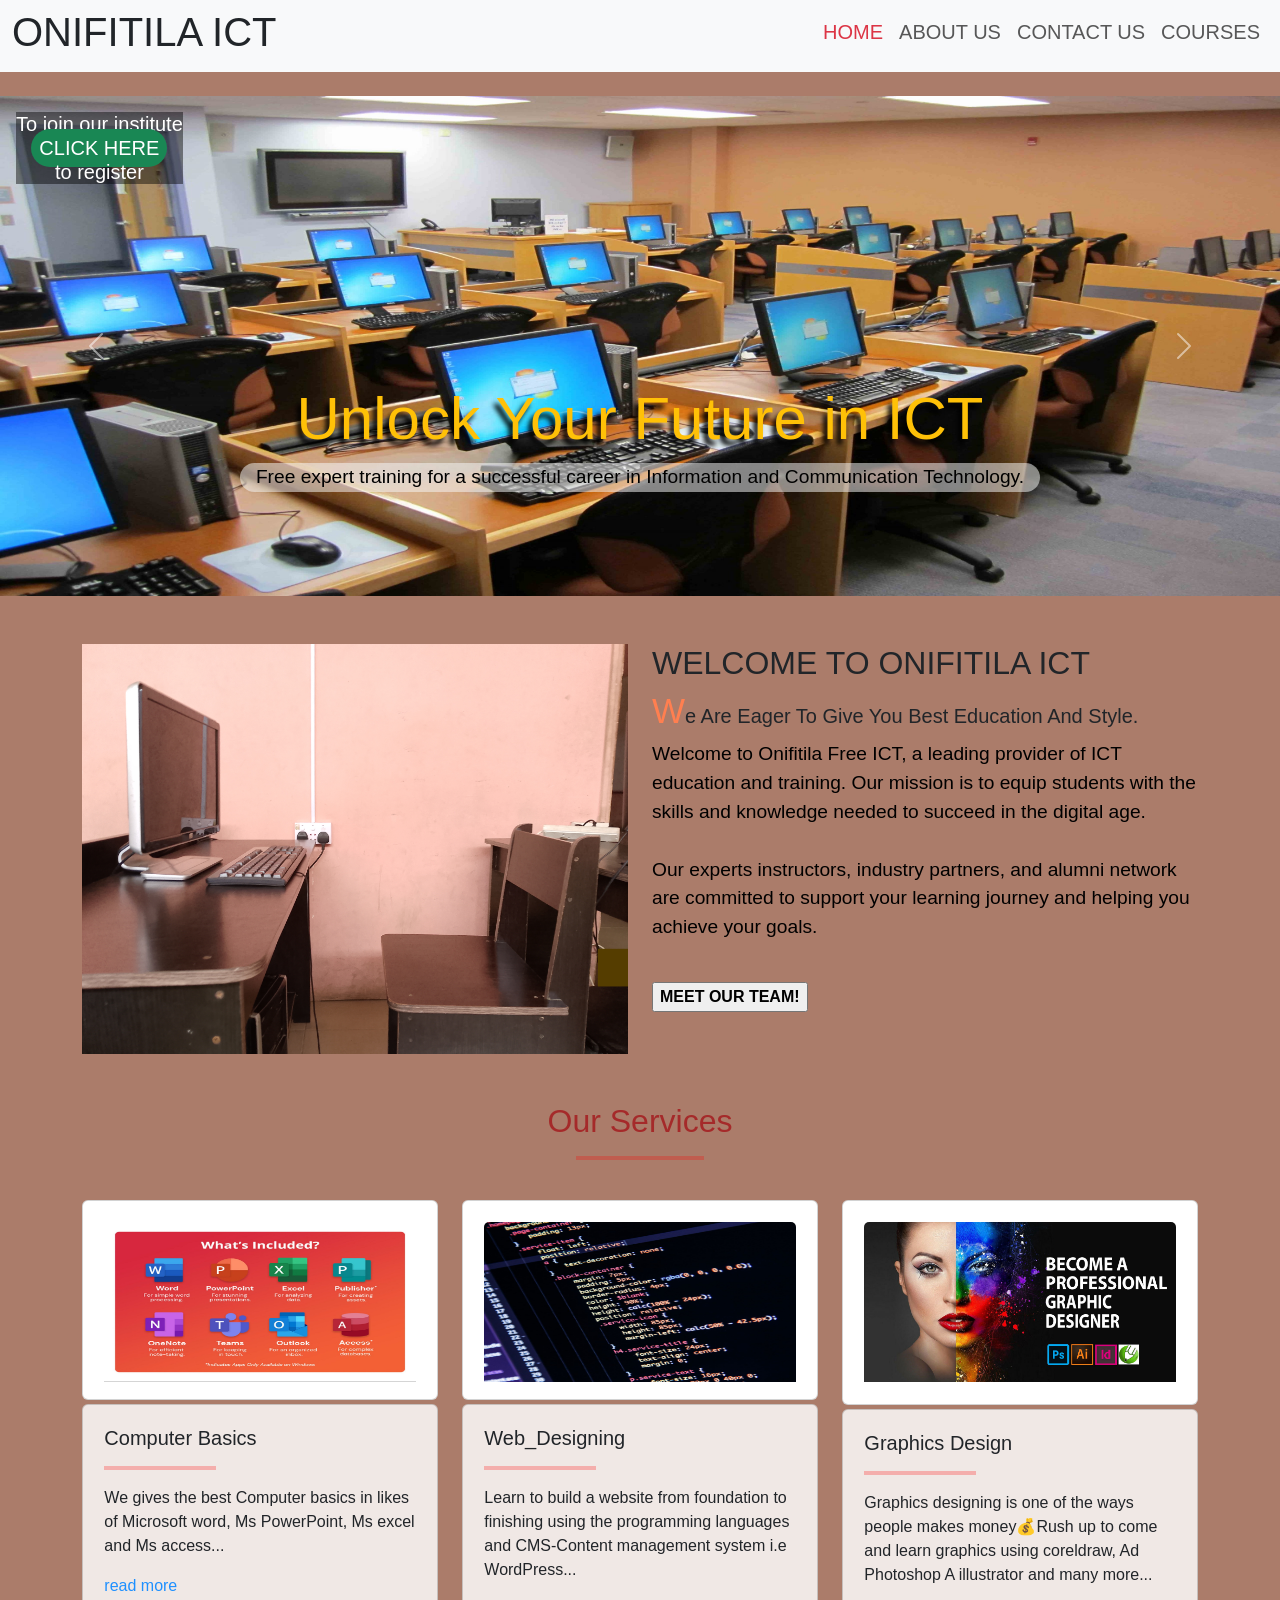
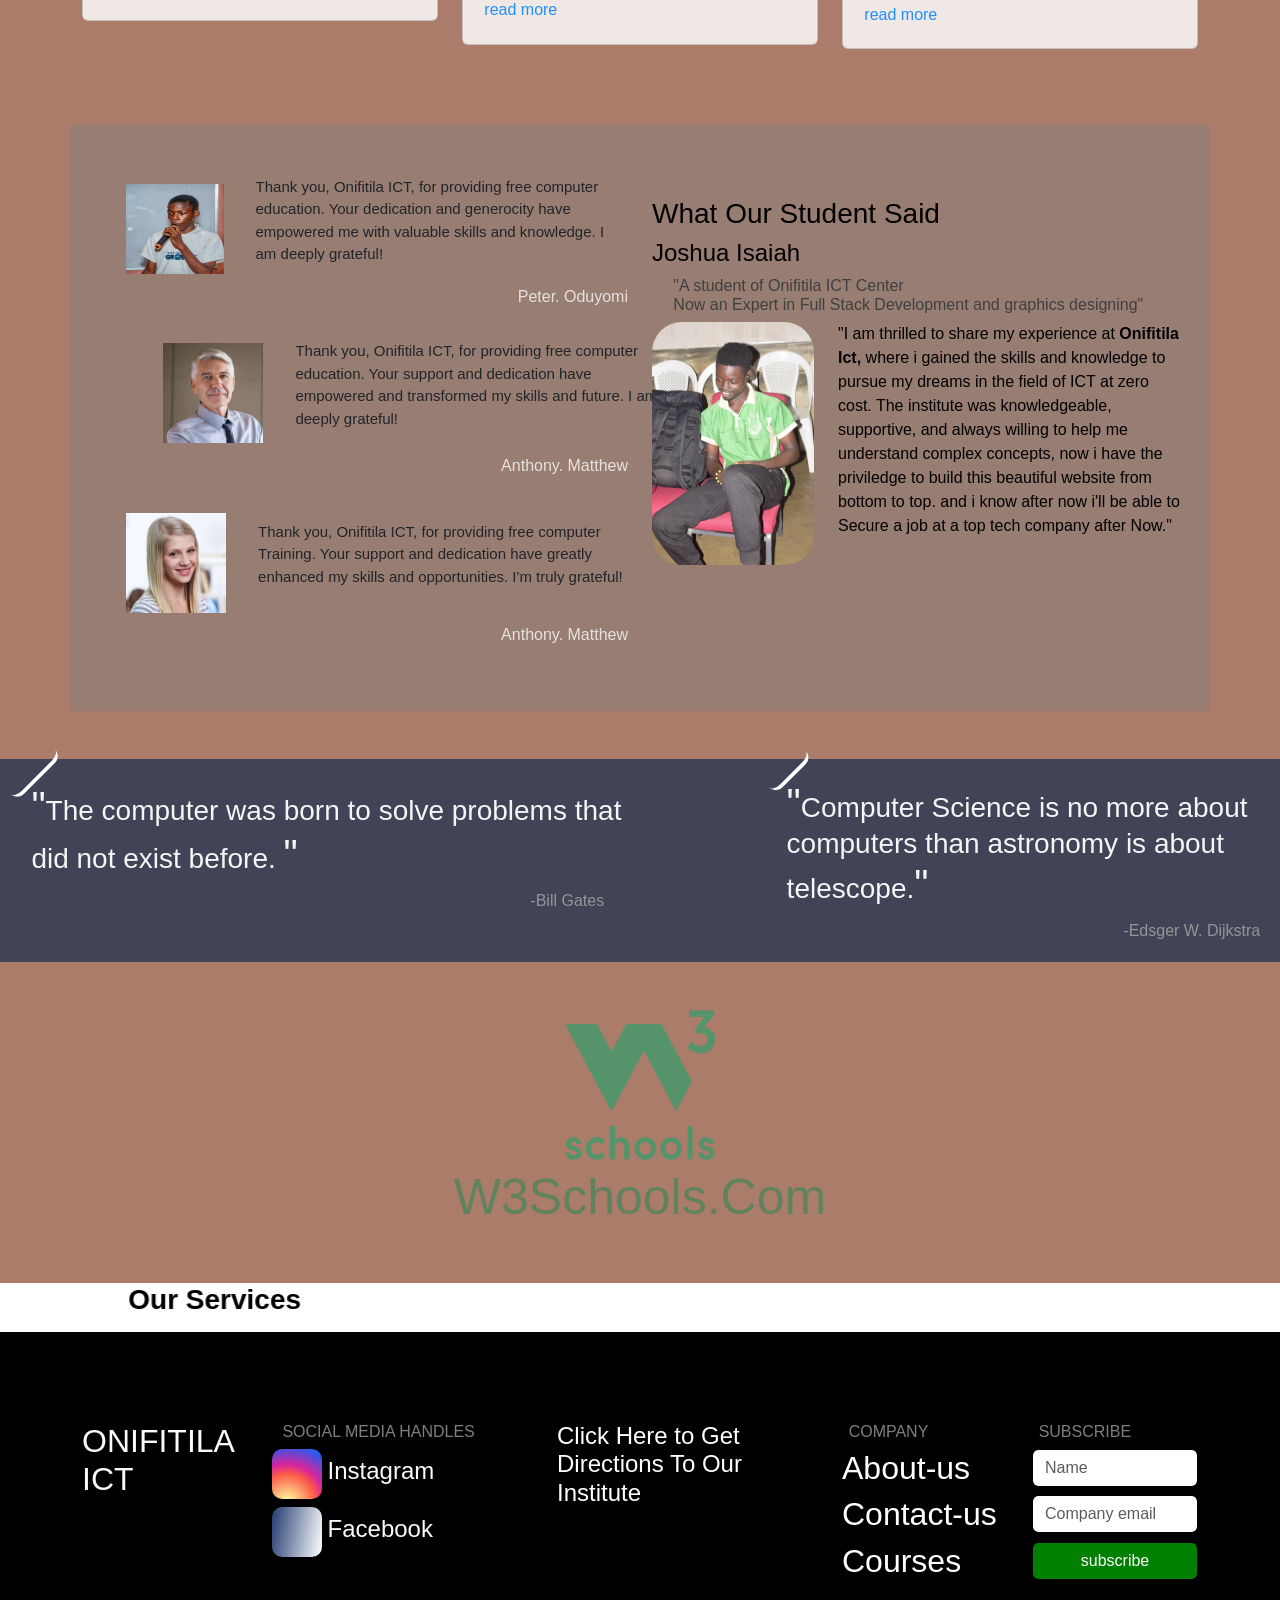
==== IctWebsiteGit/index.html @ 34a2e5c7 "Add files via upload" ====
<!DOCTYPE html>
<html lang="en">

<head>
    <meta charset="UTF-8">
    <meta name="viewport" content="width=device-width, initial-scale=1.0">
    <title>Onifitila Ict</title>
    
  <link href="https://cdn.jsdelivr.net/npm/bootstrap@5.3.0/dist/css/bootstrap.min.css" rel="stylesheet"/>
  <link href="https://cdn.jsdelivr.net/npm/bootstrap-icons@1.10.5/font/bootstrap-icons.css" rel="stylesheet"/>
    <link rel="stylesheet" href="css2/ourServices.css">  
    <link rel="stylesheet" href="css2/eduWorld.css">

    <meta name="description" title="No 1 Free ict training center"
        content="unlock your potential wth our free complimentary ict training program! Discover the lastest technologies, improve productivity, and boost employability. join our expert-led sessions and start your digital journey today! ">
</head>

<body>

    <header>
        <nav class="navbar navbar-expand-lg navbar-light bg-light">
            <div class="container-fluid">
                <h1 id="education">ONIFITILA ICT</h1>
                <button class="navbar-toggler" type="button" data-bs-toggle="collapse" data-bs-target="#navbarNav"
                    aria-controls="navbarNav" aria-expanded="false" aria-label="Toggle navigation">
                    <span class="navbar-toggler-icon"></span>
                </button>
                <div class="collapse h5 navbar-collapse justify-content-end" id="navbarNav">
                    <ul class="navbar-nav">
                        <li class="nav-item">
                            <a class="nav-link active  text-danger" aria-current="page"
                                href="index.html">HOME</a>
                        </li>
                        <a href="about-us.html" class="nav-link text-left">ABOUT US</a><br>
                        <li class="nav-item">
                            <a class="nav-link " href="Contact-us.html">CONTACT US</a>
                        </li>
                        <li class="nav-item">
                            <a class="nav-link " href="courses.html"> COURSES</a>
                        </li>
                    </ul>
                </div>
            </div>
        </nav>
    </header><br><br><br>


    <div class="body container-">
        <!-- <div class="light-container row">
            <div class="light yellow"></div>
            <div class="light blue"></div>
            <div class="light purple"></div>
            <div class="light red">M</div>
            <div class="light green">E</div>
            <div class="light yellow">R</div>
            <div class="light blue">R</div>
            <div class="light purple">Y</div>
            <div class="light red"></div>
            <div class="light green">C</div>
            <div class="light yellow">H</div>
            <div class="light blue">R</div>
            <div class="light purple">I</div>
            <div class="light red">S</div>
            <div class="light green">T</div>
            <div class="light yellow">M</div>
            <div class="light blue">A</div>
            <div class="light purple">S</div>
            <div class="light red"></div>
            <div class="light green"></div>
            <div class="light yellow"></div>
        </div> -->
    </div><br>
<!-- <audio id="backgroundMusic" src="piano-merry-christmas-2-22408.mp3" loop></audio> -->


    <p class="h5 text-center fixed m-3 d-none d-lg-block" > To join our institute <a href="../public/index.html" class="nav-link"><span
                class="click bg-success p-2">CLICK HERE</span></a> to register
    </p>






    <div id="carouselExampleFade" class="carousel d-none d-md-block slide carousel-fade " data-bs-ride="carousel">
        <div class="carousel-inner">
            <div class="carousel-item active" data-bs-interval="4000">
                <img src="images/ICT-IMAGE-2-scaled.jpg" loading="lazy" class="d-block w-100 " height="500" alt="...">
                <div class="carousel-caption  d-none d-md-block m-5">
                    <h1 class="text-warning ctext">Unlock Your Future in ICT</h1>
                    <p class=" ctext1">Free expert training for a successful career in Information and Communication
                        Technology.</p>
                </div>
            </div>
            <div class="carousel-item" data-bs-interval="2000">
                <img src="images/image4.webp" loading="lazy" class="d-block w-100" height="500" alt="...">
                <div class="carousel-caption  d-none d-md-block m-5">
                    <h1 class="text-warning ctext">Unlock Your Future in ICT</h1>
                    <p class=" ctext1">Free Expert training for a successful career in Information and Communication
                        Technology.
                    </p>
                </div>
            </div>
            <div class="carousel-item" data-bs-interval="2000">
                <img src="images/image6.webp" loading="lazy" class="d-block w-100 " height="500" alt="...">
                <div class="carousel-caption  d-none d-md-block m-5">
                    <h1 class="text-warning ctext">Unlock Your Future in ICT</h1>
                    <p class=" ctext1"> Free expert training for a successful career in Information and Communication
                        Technology.
                    </p>
                </div>
            </div>
        </div>
        <button class="carousel-control-prev" type="button" data-bs-target="#carouselExampleFade" data-bs-slide="prev">
            <span class="carousel-control-prev-icon" aria-hidden="true"></span>
            <span class="visually-hidden">Previous</span>
        </button>
        <button class="carousel-control-next" type="button" data-bs-target="#carouselExampleFade" data-bs-slide="next">
            <span class="carousel-control-next-icon" aria-hidden="true"></span>
            <span class="visually-hidden">Next</span>
        </button>
    </div><br><br>


    <div class="container block">
        <div class="row">
            <div class="col-md-6">
                <img class="img-fluid" loading="lazy" src="images/class1.jpg" alt="classroom image" width="100%">
            </div>

            <div class="col-md-6">
                <h2> WELCOME TO ONIFITILA ICT</h2>
                <h5><span class="span">W</span>e Are Eager To Give You Best Education And Style.</h5>
                <p class="anitext"> Welcome to Onifitila Free ICT, a leading provider of ICT education and training. Our
                    mission is to
                    equip students with the skills and knowledge needed to succeed in the digital age. <br><br>

                    Our experts instructors, industry partners, and alumni network are committed
                    to support your learning journey and helping you achieve your goals.
                </p><br>

                <a href="about-us.html#ourteam">
                    <input type="submit" class="mt" value="MEET OUR TEAM!" style="font-weight: 700;">
                </a>
            </div>
        </div>
    </div>

    <br><br>
    <center class="block">
        <h2 style="color: brown;"> Our Services
            <hr style="width: 10%; border:red 2px solid; ">
        </h2>
    </center><br>

    <div class="container block">
        <div class="row">

            <div class="col-md-4">
                <div class="card" style=" height :200px;padding: 1.5%;">

                    <div class="card-body">
                        <img loading="lazy" src="images/micro.jpeg" height="160px" alt="Microsoft word"
                            class=" card-img-top">
                    </div>
                </div>

                <div class="card opacity my-1" style=" padding: 1.5%;">
                    <div class="card-body">
                        <h5 class="card-title" id="title">Computer Basics
                            <hr style="width: 36%; size: 3; border: 2px solid red;">
                        </h5>
                        <p class="card-text">We gives the best Computer basics in likes of Microsoft word, Ms
                            PowerPoint, Ms excel and Ms access...
                        </p>
                        <a href="courses.html" class="primary read"> read more</a>
                    </div>
                </div>
            </div>

            <div class="col-md-4">
                <div class="card" style=" padding: 1.5%; height:200px;">

                    <div class="card-body">

                        <img loading="lazy" src="images/html-e-css-1.jpg" height="160px" alt="Web_Designing image"
                            class="card-img-top">
                    </div>
                </div>

                <div class="card opacity my-1" style=" padding: 1.5%;">
                    <div class="card-body">
                        <h5 class="card-title" id="title">Web_Designing
                            <hr style="width: 36%; size: 3; border: 2px solid red;">
                        </h5>
                        <p class="card-text">Learn to build a website from foundation to finishing using the programming
                            languages and CMS-Content management system i.e WordPress...
                        </p>
                        <a href="courses.html" class="primary read"> read more</a>
                    </div>
                </div>
            </div>

            <div class="col-md-4">
                <div class="card" style=" padding: 1.5%;">

                    <div class="card-body">
                        <img src="images/graphics.jpg" loading="lazy" height="160px" alt="graphics design image"
                            class="card-img-top">
                    </div>
                </div>
                <div class="card opacity my-1" style=" padding: 1.5%;">
                    <div class="card-body">
                        <h5 class="card-title" id="title">Graphics Design
                            <hr style="width: 36%; size: 3; border: 2px solid red;">
                        </h5>
                        <p class="card-text">Graphics designing is one of the ways people makes money💰Rush up to come
                            and learn graphics using coreldraw, Ad Photoshop A illustrator and many more...
                        </p>
                        <a href="courses.html" class="primary read"> read more</a>
                    </div>
                </div>
            </div>

        </div>
    </div><br><br><br>

    <section id="testimonies">
        <div class="container block">
            <div class="row">
                <div class="col-md-12 needdd">
                    <br><br>
                    <div class="container">
                        <div class="row">
                            <div class="col-md-6 ">
                                <div class="img1">
                                    <img src="images/peter.jpeg" loading="lazy" alt="..." class="image" height="90px"
                                        width="300px">
                                    <p>Thank you, Onifitila ICT, for providing free computer education. Your dedication and
                                        generocity have empowered
                                        me with valuable skills and knowledge. I am deeply grateful!
                                    </p>

                                </div>
                                <p class="inm"> Peter. Oduyomi</p><br><br>
                                <div class="img2">
                                    <img src="images/jopepe.webp" loading="lazy" alt="..." class="image" height="100px"
                                        width="100px">
                                    <p>Thank you, Onifitila ICT, for providing free computer education. Your support and
                                        dedication have empowered
                                        and transformed my skills and future. I am deeply grateful!</p>

                                </div>
                                <p class="inm d-block"> Anthony. Matthew</p><br><br>
                                <div class="img3">
                                    <img src="images/kabirat.webp" loading="lazy" alt="..." class="image" height="100px"
                                        width="100px">
                                    <p>Thank you, Onifitila ICT, for providing free computer Training. Your support and
                                        dedication have greatly
                                        enhanced my skills and opportunities. I'm truly grateful!</p>
                                </div>
                                <p class="inm d-block"> Anthony. Matthew</p>
                            </div><br>

                            <div class="col-md-6 column2 "><br>
                                <h3> What Our Student Said</h3>
                                <p class="h4">Joshua Isaiah</p>
                                <p class="h6 jp"> "A student of Onifitila ICT Center <br>Now an Expert in Full Stack
                                    Development and graphics designing" </p>
                                <div class="row">
                                    <div class="col-md-4">
                                        <img src="images/jpepe1.jpeg" loading="lazy" style="border-radius: 30px;"
                                            class=" img-fluid" alt="Joshua isaiah image">
                                    </div>

                                    <div class="col-md-8">
                                        <p>
                                            "I am thrilled to share my experience at <strong>Onifitila Ict,</strong>
                                            where i gained the skills and knowledge to pursue my dreams in the field of ICT at zero cost.
                                            The institute was knowledgeable, supportive, and always willing to help me
                                            understand complex concepts, now i have the priviledge to build this beautiful
                                            website from bottom to top.
                                            and i know after now i'll be able to Secure a job at a top tech company after Now."
                                        </p>
                                    </div>
                                </div>

                            </div>
                        </div>
                    </div><br><br>
                </div>
            </div>
        </div><br><br>
    </section>


    <div class="col-md-12 quotes block">

        <div class="row">
            <div class="col-md-6">
                <div class="line"></div>
                <div class="qText">
                    <p class="h3"><span class="qut">"</span>The computer was born to solve problems that did not exist
                        before. <span class="qut">"</span></p>
                    <p class="qTextp">-Bill Gates</p>
                </div>

            </div>
            <div class="col-md-1"></div>
            <div class="col-md-5">
                <div class="line"></div>
                <div class="qText">
                    <p class="h3 "><span class="qut">"</span>Computer Science is no more about computers than astronomy
                        is about telescope.<span class="qut">"</span></p>
                    <p class="qTextp">-Edsger W. Dijkstra</p>
                </div>

            </div>
        </div>

    </div>




    <div class="container block">
        <div class="row">
            <div class="col"></div>
            <div class="col-md-6 shl  m-5">
                <a class="school" href="https://www.w3schools.com/"><img loading="lazy"
                        src="images/W3Schools_logo.svg.png" width="150px" height="150px" class="schoolLink"
                        alt="W3schools">
                    <div class="W3sch text-success">W3Schools.Com</div>
                </a>

            </div>
            <div class="col"></div>
        </div>
    </div>


    <footer>
        <div class="mq" style="background-color: rgb(255, 255, 255);">
            <marquee behavior="alternate" direction="right" scroll-amount=8 class="que h3 +">Our Services</marquee>
        </div>
        <section id="footer">
            <div class="container cont-style">
                <div class="row">
                    <div class="col-md-2">
                        <h6 class="h2 text-light">ONIFITILA ICT</h6>
                    </div>

                    <div class="col-md-3">
                        <h6 class=" h6 fText">SOCIAL MEDIA HANDLES</h6>
                        <a href="https://www.instagram.com/onifitilacomputerinstitute?igsh=YzIjYTk1ODg3Zg==">
                            <p class="h5"><span class="insta">
                                    <i class="fa-brands fa-instagram fa-2x"></i><br>
                                </span>
                                <span class="h4 text-light">Instagram</span><br>
                            </p>
                        </a>

                        <a href="https://www.facebook.com/profile.php?id=61556460642602&mibextid=ZbWKwl">
                            <p class="h5"><span class="fbook">
                                    <i class="fa-brands fa-facebook-f fa-2x"></i><br>
                                </span>
                                <span class="h4 text-light">Facebook</span><br>
                            </p>
                        </a>

                    </div>

                    <div class="col-md-3">
                        <a href="Contact-us.html#map">
                            <p class="h4 ctmap">Click Here to Get Directions To Our Institute</p>
                        </a>
                    </div>

                    <div class="col-md-2">
                        <h6 class="h6 fText">COMPANY</h6>
                        <div class="h2"><a href="about-us.html"> About-us</a></div>
                        <div class="h2"><a href="Contact-us.html"> Contact-us</a></div>
                        <div class="h2"><a href="courses.html"> Courses</a></div>
                    </div>

                    <div class="col-md-2">
                        <h6 class="h6 fText">SUBSCRIBE </h6>
                        <form>
                            <div class="form-group">
                                <input type="text" class="form-control input-style" id="exampleInputName"
                                    placeholder="Name" style="border-color: black;">
                                <input type="email" class="form-control input-style" id="exampleInputEmail"
                                    placeholder="Company email" style="border-color: black;">
                                <input type="submit" value="subscribe" id="exampleInputEmail"
                                    class="form-control subscribe">
                            </div>
                        </form>
                    </div>
                </div>
            </div>
        </section>
    </footer>


</body>
<!-- <script>
    //  alert("You Are Welcome To ONIFITILA ICT We Are Eager To Give You Best Education And Style. Click Ok To See What We Got");




// Get references to the audio elements
const lightSound = document.getElementById('lightSound');
const backgroundMusic = document.getElementById('backgroundMusic');
const lights = document.querySelectorAll('.light');

// Start background music when the page loads
window.addEventListener('load', () => {
    backgroundMusic.play();
});



 backgroundMusic.volume = 0.4; // Set volume between 0 and 1



// script.js


// Random blinking effect
function randomBlink() {
    lights.forEach(light => {
        const randomDelay = Math.random() * 2; // Random delay between 0-2 seconds
        light.style.animationDelay = `${randomDelay}s`;
    });
}

// Dynamic color change
function changeColor() {
    const colors = ['red', 'green', 'yellow', 'blue', 'purple'];
    lights.forEach(light => {
        const randomColor = colors[Math.floor(Math.random() * colors.length)];
        light.className = `light ${randomColor}`;
    });
}

// Apply random blinking
randomBlink();

// Change colors every 2 seconds
setInterval(changeColor, 2000);



</script> -->



<script src="https://cdn.jsdelivr.net/npm/bootstrap@5.3.0/dist/js/bootstrap.bundle.min.js"></script>
<script src="./fontawesome-free-6.4.2-web/js/all.js"></script>



</html>
---- IctWebsiteGit/css2/ourServices.css ----
#footer{
    background-color: black;
    padding: 5% 0;
}

.a-tag a{
    color: white;
}

.h6{
    color: rgb(182, 182, 182);
}

.subscribe{
    background-color: green;
    border-color: black ;
    color: white;
}
.cont-style{
    padding-top: 2%;
    padding-bottom: 2%;
}
.input-style{
    margin-top: 5%;
    margin-bottom: 5%;
}

.span{
    font-size: 35px;
    color:coral;
}

.need{
    background-color: gray;
    height: 500px;

}

.que{
    color: black;
    font-weight: 700;
}

#and:hover{
    border-bottom: chocolate;
    rotate: 7deg;
}

.ctmap:hover{
    color: blueviolet;
}

.insta{
    display: inline-block;
    width: 50px;
    height: 50px;
    text-align: center;
    border-radius: 10px;
    font-size: 25px;
    vertical-align: middle;
    background: #d6249f;
    background: radial-gradient(circle at 30% 107%, #fdf497 0%, #fdf497 5%, #fd5949 45%, #d6249f 60%, #285AEB 90%);
}

.fbook{
    
    display: inline-block;
    width: 50px;
    height: 50px;
    text-align: center;
    border-radius: 10px;
    font-size: 25px;
    vertical-align: middle;
    color: white;
    background: linear-gradient(100deg, #223a6e,#ffffff);
}
---- IctWebsiteGit/css2/eduWorld.css ----
body {
    background-color: rgb(171, 124, 106);

    animation: fadeInAnimation ease 3s;
    animation-iteration-count: 1;
    animation-fill-mode: forwards;
    font-family: Arial, Helvetica, sans-serif;
}


/* christmas light */
.body {
    display: flex;
    justify-content: center;
    align-items: center;
    margin: 0;
    overflow: hidden;
    color: rgb(0, 0, 0);
    font-weight: bold;
    text-align: center;
    font-size: x-large;
    position: fixed;
    z-index: 90;
  }
  
  .light-container {
    display: flex;
    gap: 20px;
    position: relative;
  }
  
  .light {
    width: 40px;
    height: 40px;
    border-radius: 50%;
    box-shadow: 0 0 10px rgba(255, 255, 255, 0.5);
    opacity: 0.3;
    animation: blink 2s infinite;
    transition: transform 0.3s, box-shadow 0.3s, opacity 0.3s;
  }
  
  /* Colors */
  .red {
    background-color: red;
    color: white;
  }
  
  .green {
    background-color: green;
  }
  
  .yellow {
    background-color: yellow;
  }
  
  .blue {
    background-color: blue;
    color: red;
  }
  
  .purple {
    background-color: purple;
    color: white;
  }
  
  /* Hover interaction */
  .light:hover {
    transform: scale(1.2);
    box-shadow: 0 0 20px rgba(255, 255, 255, 1);
    opacity: 1;
  }
  
  /* Glowing trail */
  .light::after {
    content: '';
    position: absolute;
    width: 50px;
    height: 50px;
    border-radius: 50%;
    top: 50%;
    left: 50%;
    transform: translate(-50%, -50%);
    background: rgba(255, 255, 255, 0.2);
    filter: blur(10px);
    opacity: 0;
    transition: opacity 0.3s;
  }
  
  .light:hover::after {
    opacity: 1;
  }
  
  /* Animation */
  @keyframes blink {
    0%, 100% {
        opacity: 0.3;
    }
    50% {
        opacity: 1;
    }
  }
  

.block {

    animation: appear linear;
    animation-timeline: view();
    animation-range: 0 cover 25%;
}

@keyframes appear {
    from {
        opacity: 0;
        transform: translateX(-80px);
    }

    to {
        opacity: 1;
        transform: translateX(0);

    }
}

@keyframes fadeInAnimation {
    0% {
        opacity: 0;
    }
}

audio{
    display: none;
}

header {
    position: fixed;
    width: 100%;
    z-index: 2;
}

/* .education{
    background-image: url(img7.jpg);
    /* background-clip: text;
    -webkit-background-clip: text;
    -webkit-text-fill-color: transparent; 
    -webkit-mask-image: url(img7.JPG);
    mask-image: url(img7.JPG);
    mask-repeat: no-repeat;
} */

.click {
    border-radius: 25px;
}

.fixed {
    position: fixed;
    z-index: 9;
    color: white;
    background-color: rgba(0, 0, 0, 0.448);
    margin-top: 3%;
}

.ctext {
    font-size: 60px;
    text-shadow: black -4px 6px 5px;
}

.ctext1 {
    font-size: larger;
    border-radius: 20px;
    background-color: rgba(245, 245, 245, 0.527);
    color: black;
}

.join {
    color: white;
}

a {
    text-decoration: none;
}

#title {
    border-bottom: brown;
}

.read {
    color: dodgerblue;
}

#footer {
    background-color: black;
}

a {
    color: white;

}

.h6 {
    color: rgb(126, 126, 126);
    margin-left: 4%;
}

.subscribe {
    background-color: green;
    border-color: black;
    color: white;
}

.cont-style {
    padding-top: 2%;
    padding-bottom: 2%;
}

.input-style {
    margin-top: 5%;
    margin-bottom: 5%;
}

.span {
    font-size: 35px;
    color: coral;
}

.anitext {
    color: black;
    animation-name: textcolor;
    animation-duration: 15s;
    animation-delay: 2s;
    font-size: larger;
}

@keyframes textcolor {
    0% {
        color: black;
    }

    10% {
        color: rgb(150, 3, 3);
    }

    20% {
        color: whitesmoke;
    }

    30% {
        color: violet;
    }

    40% {
        color: cornflowerblue;
    }

    50% {
        color: salmon;
    }

    60% {
        color: orange;
    }

    70% {
        color: teal;
    }

    80% {
        color: indigo;
    }

    90% {
        color: rgb(143, 45, 45);
    }

    100% {
        color: rgb(3, 3, 160);
    }
}

.mt:hover {
    background-color: black;
    transform: skewX(30deg);
    color: white;
    border: none;
}

.mt:focus {
    position: relative;
    animation-name: flaotin;
    animation-delay: -3s;
    animation-duration: 4s;
    animation-iteration-count: 2;
}

@keyframes flaotin {
    0% {
        left: 0px;
        top: 0px;
    }

    25% {
        left: 200px;
        top: 0px;
    }

    50% {
        left: 200px;
        top: 200px;
    }

    75% {
        left: 0px;
        top: 200px;
    }

    100% {
        left: 0px;
        top: 0px;
    }

}

 .needdd {
    background-color: rgba(128, 128, 128, 0.431);
} 

.que {
    color: black;
    font-weight: 700;
}

#and:hover {
    border-bottom: chocolate;
    rotate: 7deg;
}

/* before footer */

.column1 {
    display: block;
    margin-left: 5%;
}

.opacity {
    background-color: rgba(255, 255, 255, 0.824);
}

.img1 {
    width: 100%;
    display: flex;
    font-size: 15px;
    align-items: center;
}

.img2 {
    width: 100%;
    font-size: 15px;
    display: flex;
    align-items: center;
    margin-left: 7%;
}

.img3 {
    width: 100%;
    align-items: center;
    font-size: 15px;
    display: flex;
}

.school {
    margin: auto;
}

.shl {
    text-align: center;
    opacity: 50%;
}

.W3sch {
    font-size: 50px;
    font-weight: 500;
}

.shl a:hover {
    color: rgb(73, 132, 15);
}

.inm {
    float: right;
    color: rgba(255, 255, 255, 0.767);
}

.image {
    margin: 2% 6%;
}

.jp {
    color: rgb(64, 63, 63);
}

.column2 {
    color: black;
}

.quotes {
    background: #404456;
    font-family: 'Lucida Sans', 'Lucida Sans Regular', 'Lucida Grande', 'Lucida Sans Unicode', Geneva, Verdana, sans-serif;
    line-height: 30px;
}

.line {
    border-bottom: white 4px solid;
    transform: rotate(-45deg);
    width: 10%;
    padding-top: 3%;
    animation-name: linecolor;
    animation-duration: 8s;
    animation-delay: 2s;
    animation-iteration-count: infinite;
    border-radius: 10px;
}

@keyframes linecolor {
    0% {
        border-color: black;
    }

    10% {
        border-color: red;
    }

    20% {
        border-color: whitesmoke;
    }

    30% {
        border-color: violet;
    }

    40% {
        border-color: cornflowerblue;
    }

    50% {
        border-color: salmon;
    }

    60% {
        border-color: orange;
    }

    70% {
        border-color: teal;
    }

    80% {
        border-color: indigo;
    }

    90% {
        border-color: brown;
    }

    100% {
        border-color: blue;
    }
}


.qText {
    margin-left: 5%;
    color: whitesmoke;
}

.qut {
    font-size: 40px;
}

.qTextp {
    float: right;
    color: rgb(149, 149, 149);
    margin-right: 4%;
}


.ctmap:hover {
    color: blueviolet;
}



.insta {
    display: inline-block;
    width: 50px;
    height: 50px;
    text-align: center;
    border-radius: 10px;
    font-size: 25px;
    vertical-align: middle;
    background: #d6249f;
    background: radial-gradient(circle at 30% 107%, #fdf497 0%, #fdf497 5%, #fd5949 45%, #d6249f 60%, #285AEB 90%);
}

.fbook {

    display: inline-block;
    width: 50px;
    height: 50px;
    text-align: center;
    border-radius: 10px;
    font-size: 25px;
    vertical-align: middle;
    color: white;
    background: linear-gradient(100deg, #223a6e, #ffffff);
}
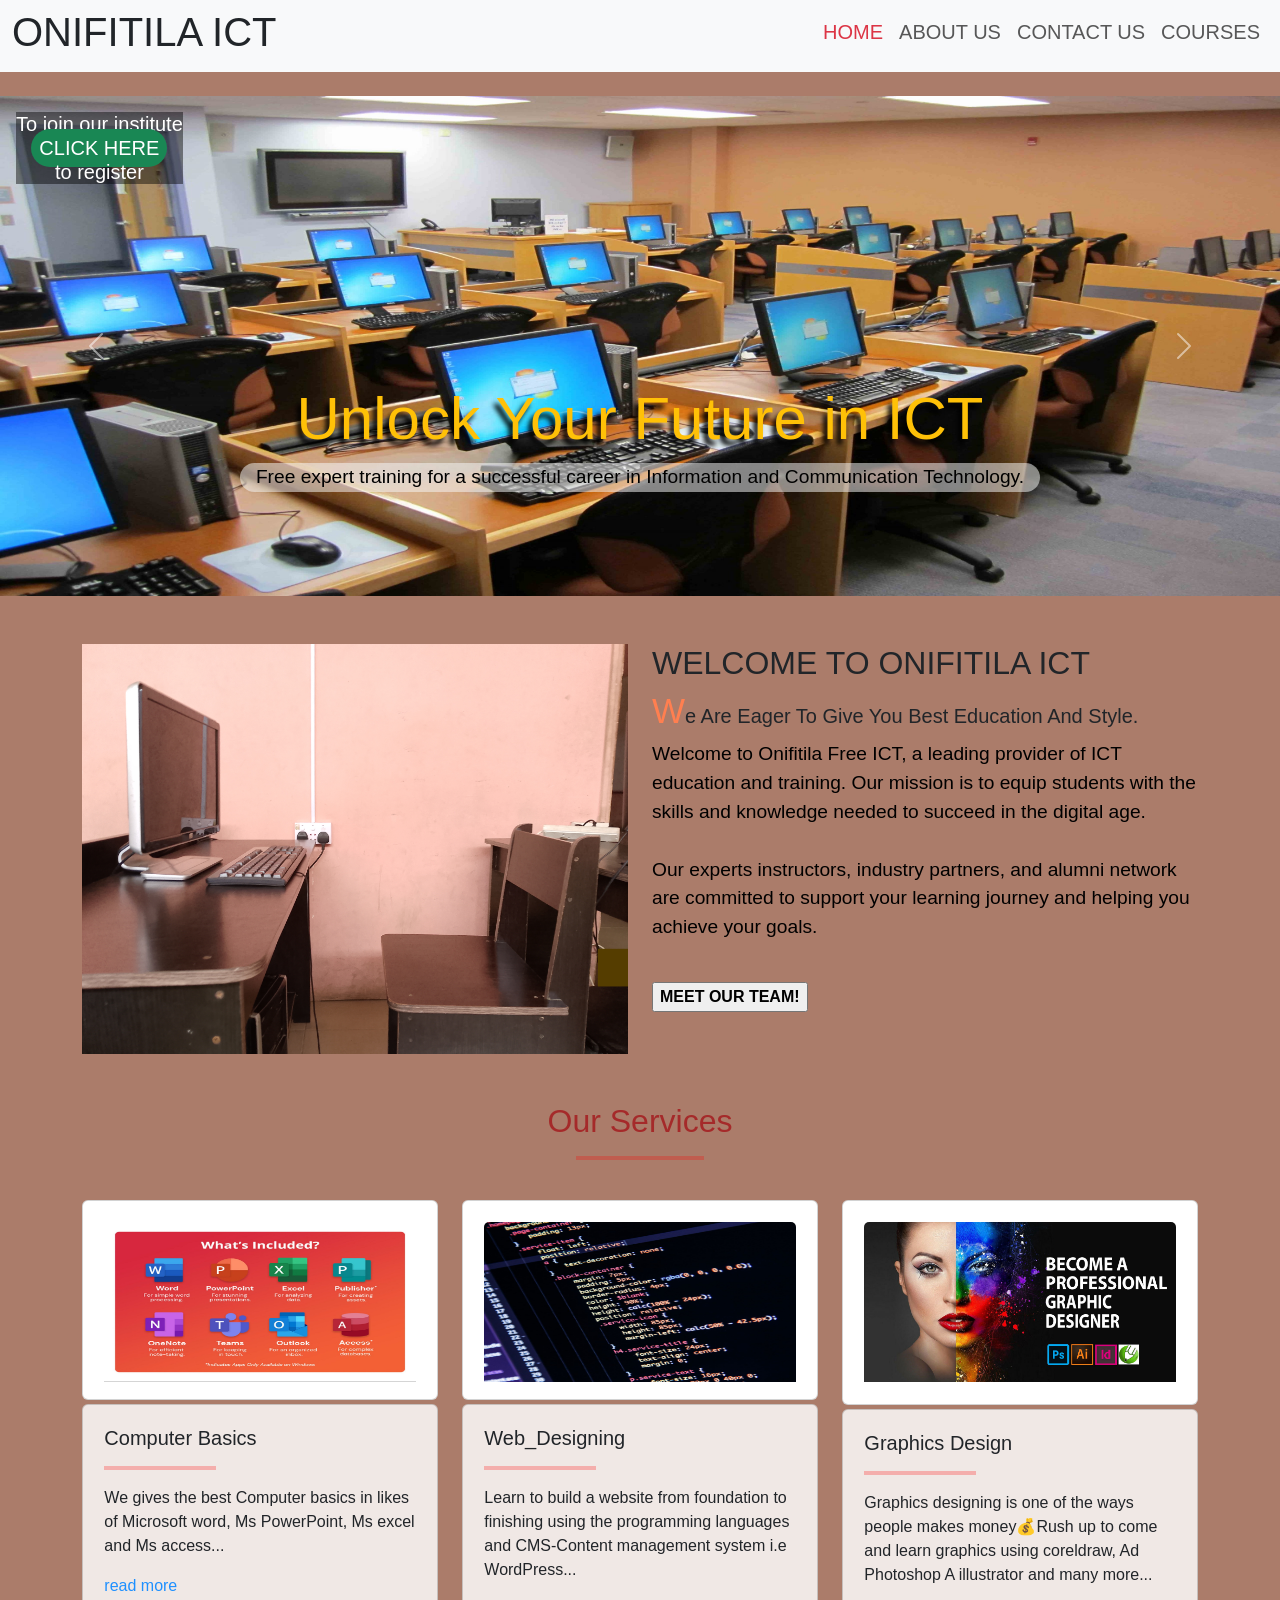
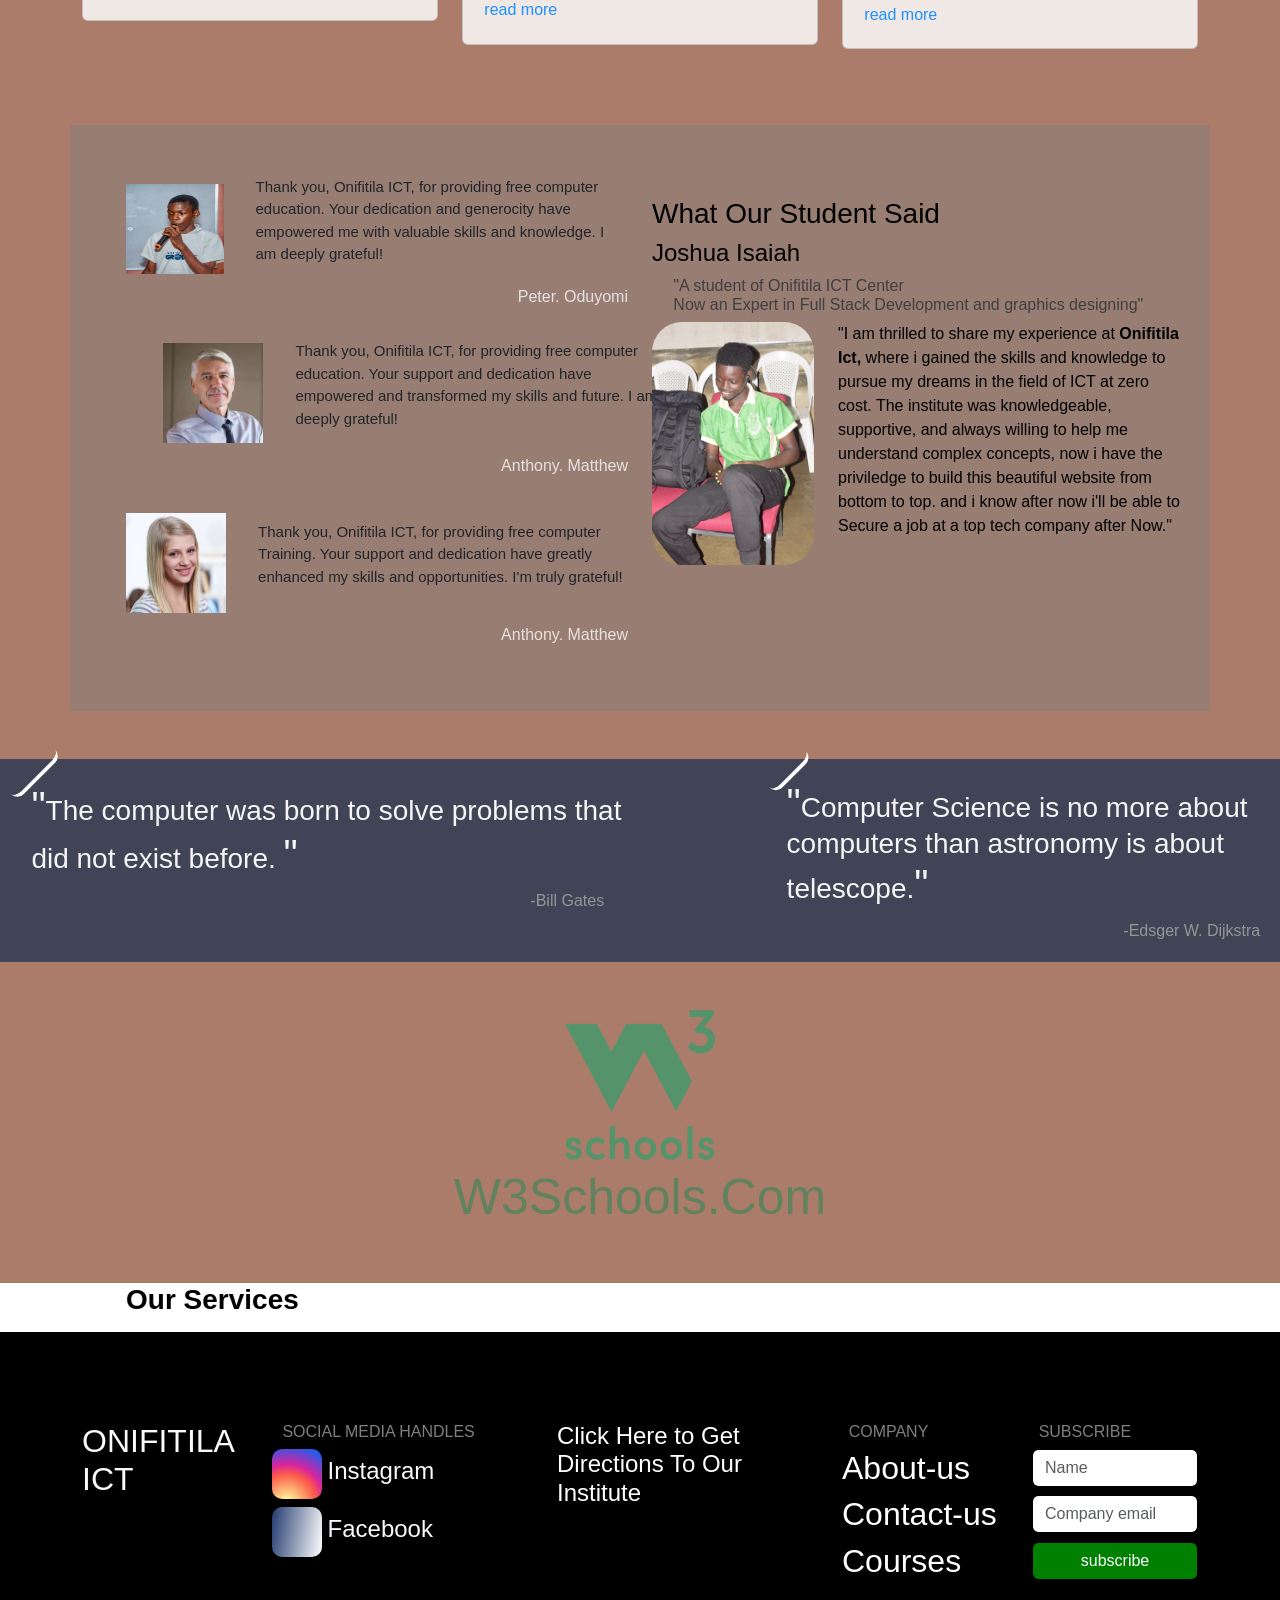
==== commit f7520e0d: "Update index.html" ====
--- a/IctWebsiteGit/index.html
+++ b/IctWebsiteGit/index.html
@@ -462,4 +462,4 @@
 
 
 
-</html>+</html>
